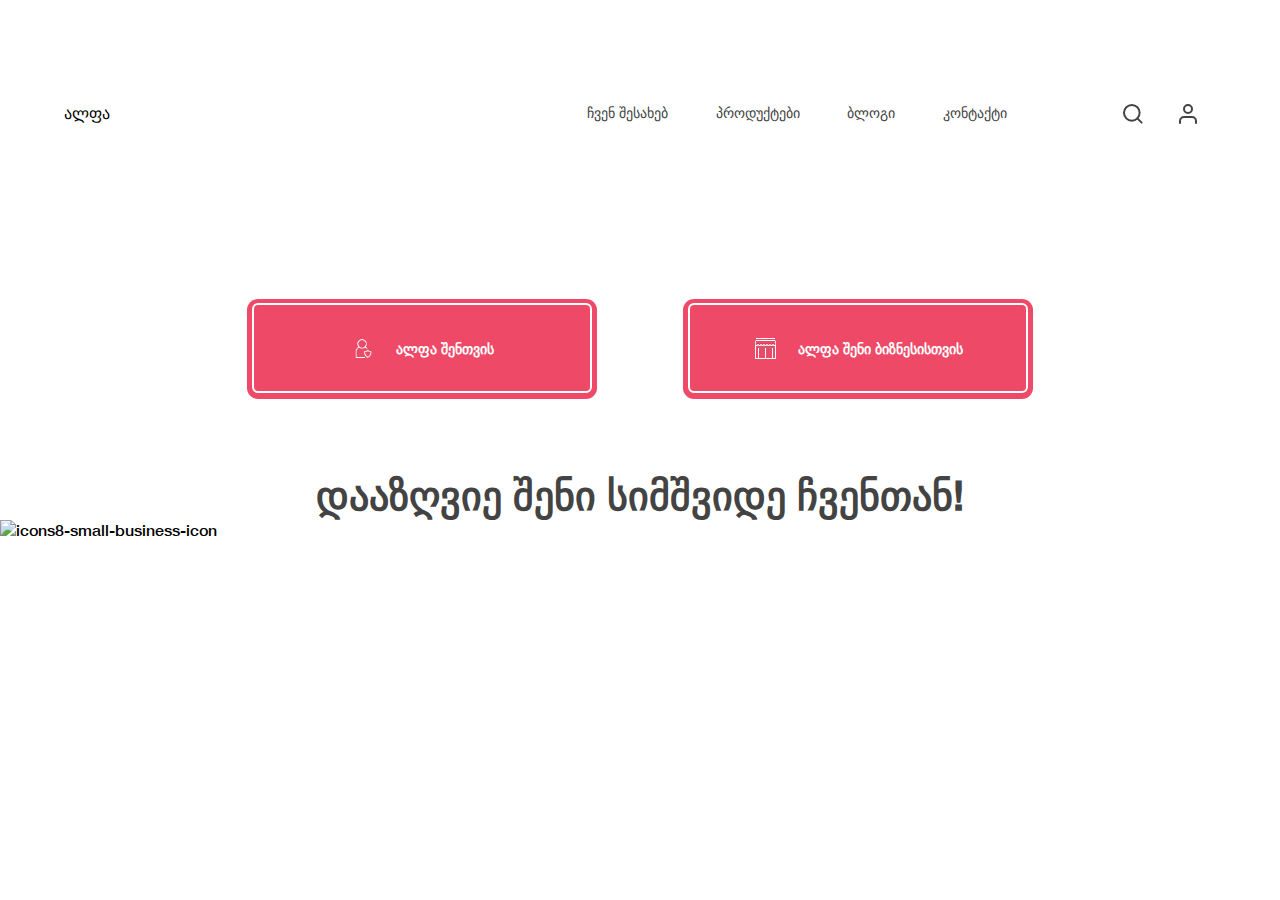
==== index.html @ 0869f118 "add one section on home page" ====
<!DOCTYPE html>
<html lang="en">
<head>
    <meta charset="UTF-8">
    <meta name="description" content="Alpha insurance company web-page">
    <meta http-equiv="X-UA-Compatible" content="IE=edge">
    <meta name="viewport" content="width=device-width, initial-scale=1.0">
    <link rel="stylesheet" href="static/CSS/style.css">
    <link rel="stylesheet" href="static/CSS/font.css">
    <title>Home Page</title>
</head>
<body>
    <header class="background-img">
        <nav class="container">
            <div class="logo">
                ალფა
            </div>
            <div class="nav-links">
                <ul>
                    <li>
                        <a href="#">ჩვენ შესახებ</a> 
                    </li>
                    <li> 
                        <a href="#">პროდუქტები</a> 
                    </li>
                    <li>   
                        <a href="#">ბლოგი</a> 
                    </li>
                    <li>
                        <a href="">კონტაქტი</a> 
                    </li>
                </ul>
            </div>
            <div class="nav-icons">
                <ul>
                    <li>
                        <a href="">
                            <img src="static/images/icons/search.svg" alt="search-icon">
                        </a>
                    </li>
                    <li>
                        <a href="">
                            <img src="static/images/icons/user.svg" alt="user-icon">
                        </a>
                    </li>
                </ul>
            </div>
        </nav>
        <div class="flex">
            <div class="alfa">
                <img src="static/images/icons/icons8-person-64.png" alt="person-icon">
                <h2>ალფა შენთვის</h2>
            </div>
            <div class="alfa">
                <img src="static/images/icons/icons8-small-business-100.png" alt="icons8-small-business-icon">
                <h2>ალფა შენი ბიზნესისთვის</h2>
            </div>
        </div>
        <div class="slogan">
            <h1>
                დააზღვიე შენი სიმშვიდე ჩვენთან!
            </h1>
        </div>
        <div>
            <img src="" alt="icons8-small-business-icon">
        </div>


    </header>

    
</body>
</html>
---- static/CSS/style.css ----
*, 
*::before, 
*::after{
    margin: 0; 
    padding: 0;
    box-sizing: border-box;
}

/* .background-img{
    width: 100%;
    height: 100vh;
} */

body{
    font-family: 'HelveticaNeueMedium';
}

.container{
    width: 90%;
    max-width: 1223px;
    margin: 0 auto;
    height: 25vh;

    display: flex;
    justify-content: space-between;

}

a{
    text-decoration: none;
    color: inherit;
}

li{
    list-style: none;   
}

.logo{
    display: flex;
    align-items: center;
}

.nav-links {
    display: flex;
    align-items: center;
    margin-left: 33%;
}

.nav-links ul {
    display: flex;
    justify-content: space-between;
    align-items: center;
    width: 30em;

    font-size: 14px;
    color: #434343;
}

.nav-links ul li:hover{
    color: #000;
}

.nav-icons {
    display: flex;
    align-items: center;
}

.nav-icons ul {
    display: flex;
    justify-content: space-around;
    width: 7em;
}

.nav-icons ul li {
    width: 18px;
    height: 18px;
    transition-duration: .3s;
}

.nav-icons ul li:hover{
    transform: scale(1.1);
    transition-duration: .5s;
}

.flex{
    display: flex;
    justify-content: space-around;
    width: 68%;
    height: 10vh;
    margin: 78px auto;
}

.alfa {
    display: flex;
    justify-content: center;
    align-items: center;
    border: 2px solid rgb(255, 255, 255);
    background-color: rgb(238 73 103);
    width: 340px;
    border-radius: 6px;
    box-shadow: 0px 1px 0px 5px rgb(238 73 103);
    transition-duration: .3s;
}

.alfa:hover{
    transition-duration: .3s;
    border-radius: 0px;
    box-shadow: 0px 1px 3px 5px rgb(62, 197, 35, 80%);
}

.alfa img {
    width: 25px;
    height: 25px;
    margin-right: 20px;
}

.alfa h2 {
    font-size: 14px;
    color:#FFFFFF;
}

.slogan{
    display: flex;
    justify-content: center;
}

.slogan h1 {
    color: #434343;
    font-size: 40px;
}
---- static/CSS/font.css ----
@font-face {
    font-family: 'HelveticaNeueMedium';
    src: url('../Fonts/HelveticaNeueMedium.ttf');
}
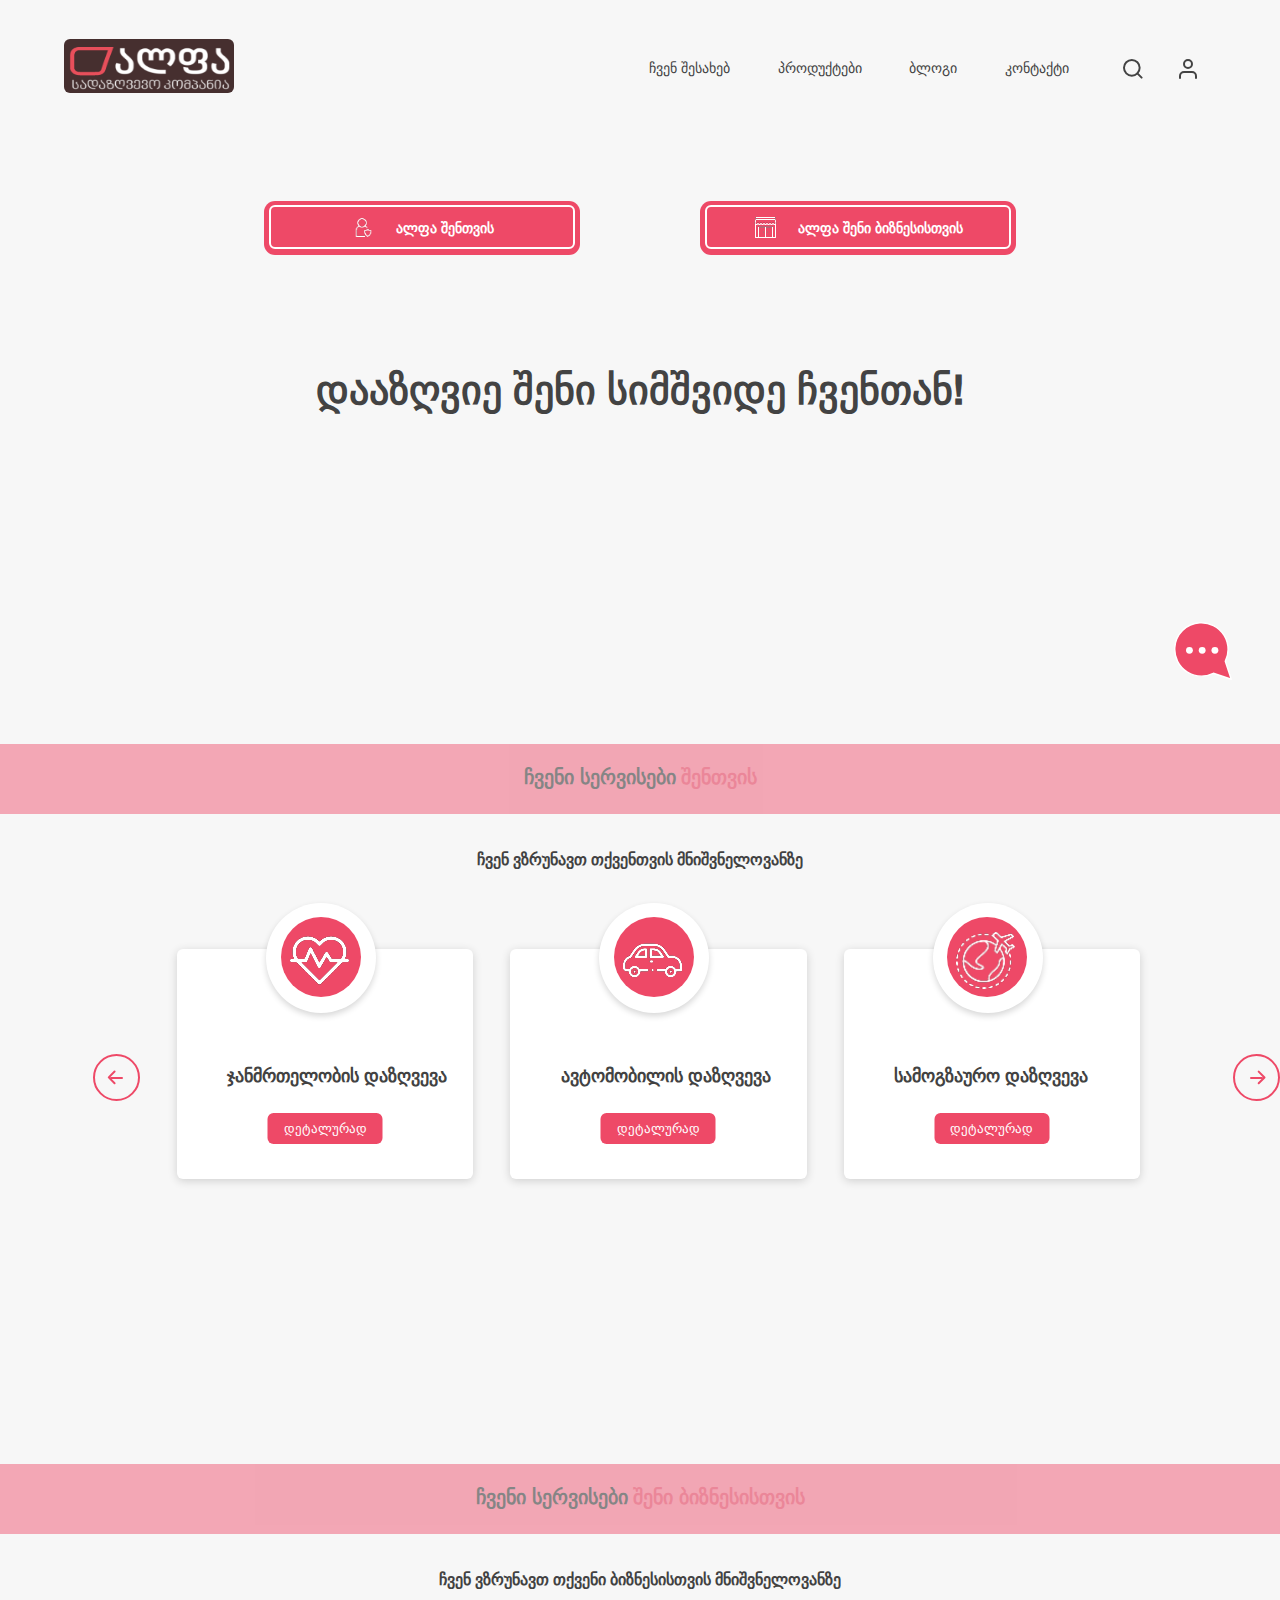
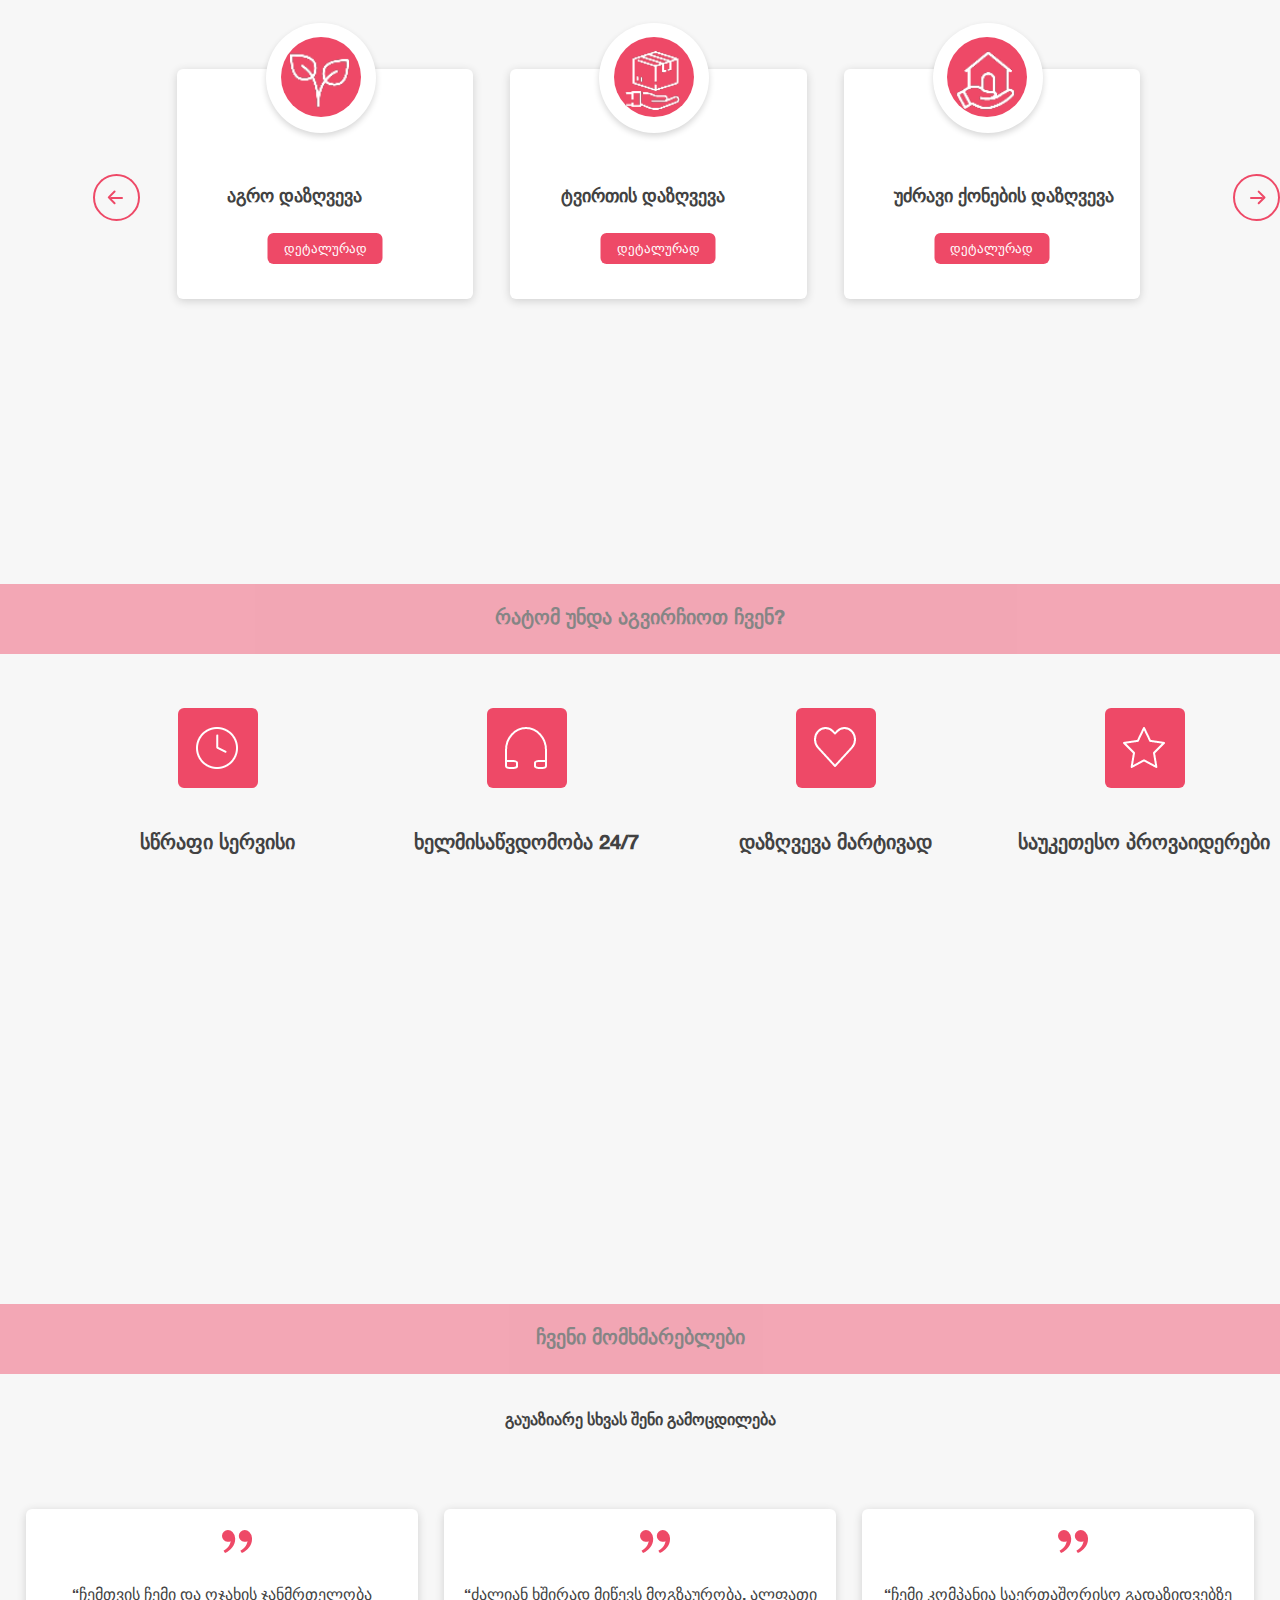
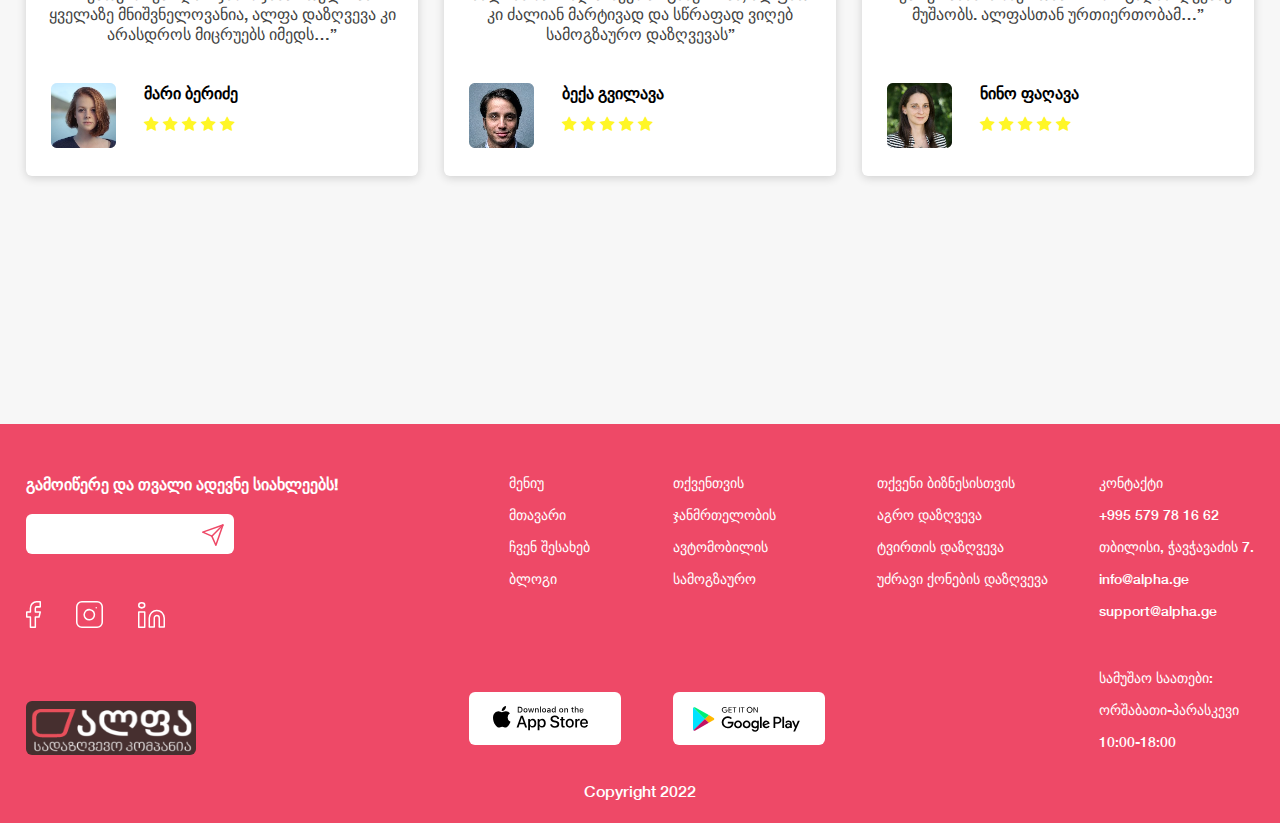
==== commit 5129453b: "finished" ====
--- a/index.html
+++ b/index.html
@@ -3,17 +3,26 @@
 <head>
     <meta charset="UTF-8">
     <meta name="description" content="Alpha insurance company web-page">
+    <meta name="keywords" content="insurance, health insurance, car insurance, travel insurance">
+    <meta name="author" content="Keti Dvali">
     <meta http-equiv="X-UA-Compatible" content="IE=edge">
     <meta name="viewport" content="width=device-width, initial-scale=1.0">
+    <meta property="og:title" content="Alpha"/>
+    <meta property="og:description" content="This is insurance company's website, which provides high quality of services"/>
+    <!-- <meta property="og:url" content="https://www.imdb.com/title/tt0117500/"/> -->
+    <meta property="og:image" content="https://scontent.ftbs7-1.fna.fbcdn.net/v/t39.30808-6/277736311_5261580733893179_2766320965958162209_n.jpg?_nc_cat=103&ccb=1-7&_nc_sid=09cbfe&_nc_eui2=AeHfeIbS6wfSCuRMnTaB6PTUykQC8pndf4nKRALymd1_icnQ05Q7B66OPcmvObkFeOIp2i-Z4lgmR2Akh-R1RGz8&_nc_ohc=oTx25FgFj3MAX-3j-YL&_nc_ht=scontent.ftbs7-1.fna&oh=00_AT8piX0IcJoz6PclUnjiJvUDoX15XMrLTkmNDGJpSxakKw&oe=631B754F">
     <link rel="stylesheet" href="static/CSS/style.css">
     <link rel="stylesheet" href="static/CSS/font.css">
+    <link rel="stylesheet" href="https://cdnjs.cloudflare.com/ajax/libs/font-awesome/4.7.0/css/font-awesome.min.css">
     <title>Home Page</title>
 </head>
 <body>
     <header class="background-img">
         <nav class="container">
             <div class="logo">
-                ალფა
+                <a href="index.html">
+                    <img class="logo-header" src="static/images/logo/main-logo.png" alt="logo">
+                </a> 
             </div>
             <div class="nav-links">
                 <ul>
@@ -24,10 +33,10 @@
                         <a href="#">პროდუქტები</a> 
                     </li>
                     <li>   
-                        <a href="#">ბლოგი</a> 
-                    </li>
-                    <li>
-                        <a href="">კონტაქტი</a> 
+                        <a href="health-insurance.html">ბლოგი</a> 
+                    </li>
+                    <li>
+                        <a href="contact.html">კონტაქტი</a> 
                     </li>
                 </ul>
             </div>
@@ -49,11 +58,11 @@
         <div class="flex">
             <div class="alfa">
                 <img src="static/images/icons/icons8-person-64.png" alt="person-icon">
-                <h2>ალფა შენთვის</h2>
+                <a href="#for-you-section"><h2>ალფა შენთვის</h2></a>
             </div>
             <div class="alfa">
                 <img src="static/images/icons/icons8-small-business-100.png" alt="icons8-small-business-icon">
-                <h2>ალფა შენი ბიზნესისთვის</h2>
+                <a href="#for-your-business-section"><h2>ალფა შენი ბიზნესისთვის</h2></a>
             </div>
         </div>
         <div class="slogan">
@@ -61,13 +70,327 @@
                 დააზღვიე შენი სიმშვიდე ჩვენთან!
             </h1>
         </div>
-        <div>
-            <img src="" alt="icons8-small-business-icon">
-        </div>
-
-
+        <div class="chat-icon">
+            <img src="static/images/icons/Online chat.svg" alt="chat-icon">
+        </div>
     </header>
 
+    <main>
+        <section id="for-you-section">
+            <div class="our-services">
+                <h2>
+                    ჩვენი სერვისები<span>შენთვის</span> 
+                </h2>
+            </div>
+            <div class="we-care">
+                <h4>
+                    ჩვენ ვზრუნავთ თქვენთვის მნიშვნელოვანზე
+                </h4>
+            </div>
+            <div class="section1-flex">
+                <div class="arrow">
+                    <img src="static/images/icons/arrow-left-circle.svg" alt="arrow">
+                </div>
+                <div class="insurance">
+                    <div></div>
+                    <div></div>
+                    <img src="static/images/icons/heart-beat.png" alt="heart-beat">
+                    <h4>
+                        ჯანმრთელობის დაზღვევა
+                    </h4>
+                    <button>
+                        დეტალურად
+                    </button>
+                </div>
+                <div class="insurance">
+                    <div></div>
+                    <div></div>
+                    <img src="static/images/icons/car.png" alt="car">
+                    <h4>
+                        ავტომობილის დაზღვევა
+                    </h4>
+                    <button>
+                        დეტალურად
+                    </button>
+                </div>
+                <div class="insurance">
+                    <div></div>
+                    <div></div>
+                    <img src="static/images/icons/world.png" alt="world">
+                    <h4>
+                        სამოგზაურო დაზღვევა
+                    </h4>
+                    <button>
+                        დეტალურად
+                    </button>
+                </div>
+                <div class="arrow">
+                    <img src="static/images/icons/arrow-right-circle.svg" alt="arrow">
+                </div>
+            </div>
+        </section>
+        <section id="for-your-business-section">
+            <div class="our-services">
+                <h2>
+                    ჩვენი სერვისები<span>შენი ბიზნესისთვის</span> 
+                </h2>
+            </div>
+            <div class="we-care">
+                <h4>
+                    ჩვენ ვზრუნავთ თქვენი ბიზნესისთვის მნიშვნელოვანზე
+                </h4>
+            </div>
+            <div class="section1-flex">
+                <div class="arrow">
+                    <img src="static/images/icons/arrow-left-circle.svg" alt="arrow">
+                </div>
+                <div class="insurance">
+                    <div></div>
+                    <div></div>
+                    <img src="static/images/icons/plant.png" alt="plant">
+                    <h4>
+                        აგრო დაზღვევა
+                    </h4>
+                    <button>
+                        დეტალურად
+                    </button>
+                </div>
+                <div class="insurance">
+                    <div></div>
+                    <div></div>
+                    <img src="static/images/icons/shipping.png" alt="shipping">
+                    <h4>
+                        ტვირთის დაზღვევა
+                    </h4>
+                    <button>
+                        დეტალურად
+                    </button>
+                </div>
+                <div class="insurance">
+                    <div></div>
+                    <div></div>
+                    <img src="static/images/icons/real-estate.png" alt="real-estate">
+                    <h4>
+                        უძრავი ქონების დაზღვევა
+                    </h4>
+                    <button>
+                        დეტალურად
+                    </button>
+                </div>
+                <div class="arrow">
+                    <img src="static/images/icons/arrow-right-circle.svg" alt="arrow">
+                </div>
+            </div>
+        </section>
+        <section class="why-us">
+            <div class="our-services">
+                <h2>
+                    რატომ უნდა აგვირჩიოთ ჩვენ?
+                </h2>
+            </div>
+            <div class="section1-flex">
+                <div class="why-us-div">
+                    <div></div>
+                    <img src="static/images/icons/clock.png" alt="clock">
+                    <h4>სწრაფი სერვისი</h4>
+                </div>
+                <div class="why-us-div">
+                    <div></div>
+                    <img src="static/images/icons/headphones.png" alt="headphones">
+                    <h4>ხელმისაწვდომობა 24/7</h4>
+                </div>
+                <div class="why-us-div">
+                    <div></div>
+                    <img src="static/images/icons/heart.png" alt="heart">
+                    <h4>დაზღვევა მარტივად</h4>
+                </div>
+                <div class="why-us-div">
+                    <div></div>
+                    <img src="static/images/icons/star.png" alt="star">
+                    <h4>საუკეთესო პროვაიდერები</h4>
+                </div>
+            </div> 
+        </section>
+        <section class="our-cutomers">
+            <div class="our-services">
+                <h2>
+                    ჩვენი მომხმარებლები
+                </h2>
+            </div>
+            <div class="share-your-experiences">
+                <h4>
+                    გაუაზიარე სხვას შენი გამოცდილება
+                </h4>
+            </div>
+            <div class="section-four-flex">
+                <div class="customer">
+                    <img class="double-quotes" src="static/images/icons/double-quotes.svg" alt="double-quotes">
+                    <p>
+                        “ჩემთვის ჩემი და ოჯახის ჯანმრთელობა ყველაზე მნიშვნელოვანია, 
+                        ალფა დაზღვევა კი არასდროს მიცრუებს იმედს…”
+                    </p>
+                    <div class="customer-flex">
+                        <div>
+                            <img src="static/images/photos/Mask Group 2.png" alt="person">
+                        </div>
+                        <div class="person">
+                            <h4>მარი ბერიძე</h4>
+                            <span class="fa fa-star checked"></span>
+                            <span class="fa fa-star checked"></span>
+                            <span class="fa fa-star checked"></span>
+                            <span class="fa fa-star checked"></span>
+                            <span class="fa fa-star checked"></span>
+                        </div>
+                    </div>
+                </div>
+                <div class="customer">
+                    <img class="double-quotes" src="static/images/icons/double-quotes.svg" alt="double-quotes">
+                    <p>
+                        “ძალიან ხშირად მიწევს მოგზაურობა, ალფათი კი ძალიან 
+                        მარტივად და სწრაფად ვიღებ სამოგზაურო დაზღვევას”
+                    </p>
+                    <div class="customer-flex">
+                        <div>
+                            <img src="static/images/photos/Mask Group 4.png" alt="person">
+                        </div>
+                        <div class="person">
+                            <h4>ბექა გვილავა</h4>
+                            <span class="fa fa-star checked"></span>
+                            <span class="fa fa-star checked"></span>
+                            <span class="fa fa-star checked"></span>
+                            <span class="fa fa-star checked"></span>
+                            <span class="fa fa-star checked"></span>
+                        </div>
+                    </div>
+                </div>
+                <div class="customer">
+                    <img class="double-quotes" src="static/images/icons/double-quotes.svg" alt="double-quotes">
+                    <p>
+                        “ჩემი კომპანია საერთაშორისო 
+                        გადაზიდვებზე მუშაობს. ალფასთან ურთიერთობამ…”
+                    </p>
+                    <div class="customer-flex">
+                        <div>
+                            <img src="static/images/photos/Mask Group 3.png" alt="person">
+                        </div>
+                        <div class="person">
+                            <h4>ნინო ფაღავა</h4>
+                            <span class="fa fa-star checked"></span>
+                            <span class="fa fa-star checked"></span>
+                            <span class="fa fa-star checked"></span>
+                            <span class="fa fa-star checked"></span>
+                            <span class="fa fa-star checked"></span>
+                        </div>
+                    </div>
+                </div>
+            </div>
+        </section>
+    </main>
+    <footer>
+        <div class="footer-flex">
+            <div class="first-div">
+                <h4>
+                    გამოიწერე და თვალი ადევნე სიახლეებს!
+                </h4>
+                <form>
+                    <input type="text">
+                    <img class="send-icon" src="static/images/icons/send.svg" alt="send-icon">
+                </form>
+                <div class="icons">
+                    <img src="static/images/icons/facebook.svg" alt="fb-icon">
+                    <img src="static/images/icons/instagram.svg" alt="insta-icon">
+                    <img src="static/images/icons/linkedin.svg" alt="ln-icon">
+                </div>
+                <img class="logo-footer" src="static/images/logo/main-logo.png" alt="logo">
+            </div>
+            <div class="second-div">
+                <ul>
+                    <li>
+                        მენიუ
+                    </li>
+                    <li>
+                        <a href="index.html">
+                            მთავარი
+                        </a>
+                    </li>
+                    <li>
+                        ჩვენ შესახებ
+                    </li>
+                    <li>
+                        ბლოგი 
+                    </li>
+                </ul>
+                <img src="static/images/icons/app-store.svg" alt="app-store">
+            </div>
+            <div class="third-div">
+                <ul>
+                    <li>
+                        <a href="#for-you-section"> თქვენთვის</a>
+                       
+                    </li>
+                    <li>
+                        <a href="index.html">
+                            ჯანმრთელობის
+                        </a>
+                    </li>
+                    <li>
+                        ავტომობილის
+                    </li>
+                    <li>
+                        სამოგზაურო
+                    </li>
+                </ul>
+                <img src="static/images/icons/google-store.svg" alt="google-play">
+            </div>
+            <div class="third-div">
+                <ul>
+                    <li>
+                        <a href="#for-your-business-section">თქვენი ბიზნესისთვის</a>
+                        
+                    </li>
+                    <li>
+                        <a href="index.html">
+                            აგრო დაზღვევა
+                        </a>
+                    </li>
+                    <li>
+                        ტვირთის დაზღვევა
+                    </li>
+                    <li>
+                        უძრავი ქონების დაზღვევა
+                    </li>
+                </ul>
+            </div>
+            <div class="third-div">
+                <ul>
+                    <li>
+                        <a href="contact.html">კონტაქტი </a>             
+                    </li>
+                    <li>
+                        <a href="index.html">
+                            +995 579 78 16 62
+                        </a>
+                    </li>
+                    <li>
+                        თბილისი, ჭავჭავაძის 7.
+                    </li>
+                    <li>
+                        info@alpha.ge
+                    </li>
+                    <li>
+                        support@alpha.ge
+                    </li>
+                    <li>სამუშაო საათები:</li>
+                    <li>ორშაბათი-პარასკევი</li>
+                    <li>10:00-18:00</li>
+                </ul>
+            </div>
+        </div>
+        <div class="copyright">
+            <p>Copyright 2022</p>
+        </div>
+    </footer>
+    <script src="static/Javascript/script.js"></script>
     
 </body>
 </html>--- a/static/CSS/style.css
+++ b/static/CSS/style.css
@@ -13,17 +13,19 @@
 
 body{
     font-family: 'HelveticaNeueMedium';
+    background-color: #F7F7F7;
 }
 
 .container{
     width: 90%;
     max-width: 1223px;
     margin: 0 auto;
-    height: 25vh;
+    height: 15vh;
 
     display: flex;
     justify-content: space-between;
 
+    background-color: #F7F7F7;
 }
 
 a{
@@ -35,9 +37,16 @@
     list-style: none;   
 }
 
-.logo{
+.logo {
     display: flex;
     align-items: center;
+}
+
+.logo-header, .logo-footer{ 
+    width: 170px;
+    height: 54px;
+    background-color: #462f2f;
+    border-radius: 6px;
 }
 
 .nav-links {
@@ -57,6 +66,10 @@
 }
 
 .nav-links ul li:hover{
+    color: #000;
+}
+
+.active{
     color: #000;
 }
 
@@ -87,7 +100,7 @@
     justify-content: space-around;
     width: 68%;
     height: 10vh;
-    margin: 78px auto;
+    margin: 70px auto;
 }
 
 .alfa {
@@ -96,7 +109,8 @@
     align-items: center;
     border: 2px solid rgb(255, 255, 255);
     background-color: rgb(238 73 103);
-    width: 340px;
+    width: 306px;
+    height: 44px;
     border-radius: 6px;
     box-shadow: 0px 1px 0px 5px rgb(238 73 103);
     transition-duration: .3s;
@@ -127,4 +141,700 @@
 .slogan h1 {
     color: #434343;
     font-size: 40px;
-}+}
+
+.chat-icon{
+    display: flex;
+    justify-content: end;
+}
+
+.chat-icon img {
+    margin: 13em 3em 4em 0em;
+    width: 58px;
+    height: 58px;
+
+    cursor: pointer;
+    transition-duration: .3s;
+}
+
+.chat-icon img:hover{
+    transform: scale(1.1);
+    transition-duration: .3s;
+}
+
+/* second section on home page */
+
+#for-you-section {
+    background-color: #F7F7F7;
+    height: 80vh;
+    width: 100%;
+}
+
+.our-services {
+    background: hsla(349, 83%, 61%, 1);
+    opacity: 46%;
+    height: 70px;
+}
+
+.our-services h2 {
+    display: flex;
+    justify-content: center;
+    padding-top: 20px;
+
+    font-size: 20px;
+}
+
+span {
+    margin-left: 5px;
+    color: #dd042c;
+}
+
+.we-care h4, .share-your-experiences h4 {
+    display: flex;
+    justify-content: center;
+
+    padding: 35px 0 80px 0;
+    color: hsla(0, 0%, 26%, 1);
+    font-size: 16px;
+}
+
+.section1-flex{
+    display: flex;
+}
+
+.arrow{
+    margin-left: 93px;
+    margin-top: 105px;
+    cursor: pointer;
+    transition-duration: .5s;
+}
+
+.arrow:hover{
+    transform: scale(1.1);
+    transition-duration: .5s;
+}
+
+.insurance {
+    width: 312px;
+    height: 230px;
+    background-color: hsla(0, 0%, 100%, 1);
+    position: relative;
+    margin-left: 37px;
+    box-shadow: 0px 2px 10px hsla(0, 0%, 0%, 0.16);
+    border-radius: 6px;
+}
+
+.insurance :nth-child(1) {
+    width: 110px;
+    height: 110px;
+    background-color: #ffffff;
+    box-shadow: 0px 3px 6px hsla(0, 0%, 0%, 0.16);
+    border-radius: 50%;
+
+    position: absolute;
+    top: -20%;
+    left: 30%;
+}
+
+.insurance :nth-child(2) {
+    width: 80px;
+    height: 80px;
+    background-color: hsla(349, 83%, 61%, 1);
+    border-radius: 50%;
+
+    position: absolute;
+    top: -14%;
+    left: 35%;
+}
+
+.insurance img {
+    width: 59px;
+    height: 59px;
+
+    position: absolute;
+    top: -8%;
+    left: 38%;
+}
+
+.insurance h4 {
+    color: hsla(0, 0%, 26%, 1);
+    position: absolute;
+    top: 50%;
+    left: 17%;
+    font-size: 18px;
+}
+
+.insurance button {
+    position: absolute;
+    bottom: 35px;
+    left: 50%;
+    transform: translate(-50%);
+    width: 115px; 
+    height: 31px;
+
+    color: hsla(0, 0%, 100%, 1);
+    background-color: hsla(349, 83%, 61%, 1);
+
+    border: none;
+    border-radius: 6px;
+    cursor: pointer;
+    transition-duration: .5s;
+}
+
+.insurance button:hover{
+    transition-duration: .5s;
+    box-shadow: 2px 5px 30px 5px hsla(349, 83%, 61%, 1);
+}
+
+#for-your-business-section, .why-us, .our-cutomers{
+    background-color: #F7F7F7;
+    height: 80vh;
+    width: 100%;
+}
+
+/* section three - why you should choose us? */
+
+.why-us-div {
+    position: relative;
+    width: 213px;
+    height: 144px;
+    margin-right: 6em;
+}
+
+
+.why-us-div div {
+    position: absolute;
+    top: 54px;
+    left: 178px;
+    width: 80px;
+    height: 80px;
+    background-color: hsla(349, 83%, 61%, 1);
+    border-radius: 6px;
+}
+
+.why-us-div img {
+    position: absolute;
+    top: 73px;
+    left: 196px;
+}
+
+.why-us-div h4 {
+    color: rgb(66 66 66);
+    font-size: 20px;
+    position: absolute;
+    top: 175px;
+    left: 87px;
+    width: 13em;
+    display: flex;
+    justify-content: center;
+}
+
+/* section four- our cutomers */
+
+.section-four-flex{
+    display: flex;
+    justify-content: space-evenly;
+}
+
+.customer {
+    width: 392px;
+    height: 267px;
+    background-color: hsla(0, 0%, 100%, 1);
+    position: relative;
+
+    box-shadow: 0px 2px 10px hsla(0, 0%, 0%, 0.16);
+    border-radius: 6px;
+
+    cursor: pointer;
+    transition-duration: .5s;
+}
+
+.customer:hover {
+    transition-duration: .5s;
+    box-shadow: 2px 5px 30px 5px rgb(199, 193, 194);
+}
+
+.double-quotes{
+    position: absolute;
+    top: 21px;
+    left: 50%;
+}
+
+.customer p{
+    width: 358px;
+    height: 65px;
+    position: absolute;
+    top: 75px;
+    left: 17px;
+
+    font-size: 16px;
+    text-align: center;
+    color: hsla(0, 0%, 26%, 1); 
+}
+
+.customer-flex{
+    display: flex;
+    position: absolute;
+    bottom: 25px;
+    left: 25px;
+}
+
+.person{
+    margin-left: 28px;
+}
+
+.person h4 {
+    padding-bottom: 11px;
+}
+
+.checked {
+    margin: 0px;
+    color: #FFF626;
+}
+
+/* footer */
+
+footer{
+    width: 100%;
+    height: 399px;
+    background-color: #EE4967;
+}
+
+.footer-flex{
+    height: 300px;
+    display: flex;
+    justify-content: space-around;
+    align-items: flex-start;
+    color: #FFFFFF;
+}
+.footer-flex div{
+    margin-top: 50px;
+}
+
+.first-div h4 {
+    margin-bottom: 20px;
+}
+
+.first-div form {
+    position: relative; 
+    margin-bottom: 107px;
+}
+
+.first-div input {
+    position: absolute;
+    width: 208px;
+    height: 40px;
+    padding: 20px;
+   
+
+    border: none;
+    outline: none;
+    border-radius: 6px;
+}
+
+.send-icon {
+    position: absolute;
+    top: 10px;
+    left: 176px;
+
+    cursor: pointer;
+}
+
+.icons img {
+    margin: 0px 31px 70px 0px;
+    cursor: pointer;
+}
+
+.second-div {
+    margin-left: 120px;
+}
+
+.second-div ul li, .third-div ul li {
+    margin-bottom: 15px;
+    font-size: 14px;
+    cursor: pointer;
+}
+
+.second-div img {
+    margin-top: 90px;
+    margin-left: -40px;
+}
+.third-div img{
+    margin-top: 90px;
+}
+
+.third-div :nth-child(6){
+    margin-top: 50px;
+}
+
+.copyright{
+    height: 76px;
+    display: flex;
+    justify-content: center;
+    align-items: flex-end;
+
+    color: rgb(255 255 255);
+    font-size: 16px;
+}
+
+/* health insurance page */
+
+.insurance-flex{  
+    display: flex;
+    justify-content: space-between;
+    
+}
+
+.health{
+    margin-left: 77px;
+    align-self: center;
+}
+
+.health h2{
+    width: 359px;
+    height: 116px;
+    font-size: 28px;
+}
+
+.health h3 {
+    width: 371px;
+    height: 71px;
+    margin-bottom: 83px;
+    font-size: 20px;
+
+}
+
+.dad-daughter{
+    margin-top: 32px;
+    border: 30px solid rgb(247, 233, 236);
+    border-right: none;
+}
+
+.dad-daughter img{
+    width: 562px;
+    height: 100%;
+}
+
+.insurance-flex button{
+    color: #FFFFFF;
+    font-size: 14px;
+    background-color: #EE4967;
+
+    border: none;
+    border-radius: 6px;
+    padding: 10px;
+    margin-right: 24px;
+    cursor: pointer;
+}
+
+.circle{
+    width: 10px;
+    height: 10px;
+    background-color: #EE4967;
+    border-radius: 50%;
+}
+
+.two-circle{ 
+    width: 10px;
+    height: 10px;
+    margin-left: 20px;
+    border: 1px solid #EE4967;
+    border-radius: 50%;
+}
+
+.circle-flex {
+    display: flex;
+    justify-content: center;
+}
+
+
+.choice {
+    background: hsla(349, 83%, 61%, 1);
+    opacity: 46%;
+    height: 70px;
+    margin-top: 87px;
+    margin-bottom: 49px;
+}
+
+.choice h2{
+    display: flex;
+    justify-content: center;
+    padding-top: 20px;
+
+    font-size: 20px;
+}
+
+.first-section-flex{
+    display: flex;
+    justify-content: space-evenly;
+    margin-bottom: 46px;
+}
+
+.type-of-insurance {
+    width: 392px;
+    height: 595px;
+    background-color: #FFFFFF;
+
+    box-shadow: 0px 2px 10px hsla(0, 0%, 0%, 0.16);
+    border-radius: 6px;
+}
+
+.type-of-insurance img {
+    width: 325px;
+    height: 232px;
+    margin: 32px 0px 47px 36px;
+}
+
+.type-of-insurance h3{
+    display: flex;
+    justify-content: center;
+    margin-top: 20px;
+    color: #EE4967;
+    font-size: 18px;
+}
+
+.type-of-insurance p {
+    width: 330px;
+    height: 107px;
+    margin: 0 auto;
+
+    color: #434343;
+    font-size: 14px;
+    text-align: center;
+}
+
+
+.type-of-insurance button{
+    width: 149px; 
+    height: 40px;
+    margin: 40px 0px 0px 122px;
+
+    color: #FFFFFF;
+    border: none;
+    border-radius: 6px;
+    background-color: #EE4967;
+    cursor: pointer;
+    transition-duration: .5s;
+}
+
+button:hover{
+    transition-duration: .5s;
+    box-shadow: 2px 5px 30px 5px hsla(349, 83%, 61%, 1);
+}
+
+/* second-section-insurance page */
+
+.second-section-flex{
+    display: flex;
+    justify-content: space-evenly;
+    margin-bottom: 131px;
+}
+
+.program{
+    display: grid;
+    justify-items: center;
+    width: 370px;
+    height: 415px;
+    color:rgb(255, 255, 255);
+    background-color: #EE4967;
+    
+    box-shadow: 0px 2px 10px hsla(0, 0%, 0%, 0.16);
+    border-radius: 6px;
+}
+
+.program h3{
+    margin-top: 13px;
+    font-size: 16px;
+}
+
+.white-background{
+    display: flex;
+    justify-content: space-around;
+    width: 310px;
+    height: 240px;
+    background-color: #ffffff;
+
+    border-radius: 6px;
+}
+
+.white-background ul {
+    color: #434343;
+    font-size: 13px;
+}
+
+.white-background ul li{
+    margin-top: 20px;
+}
+
+.list-flex{
+    width: 306px;
+    display: flex;
+    justify-content: space-between;
+}
+
+.create-yourself{
+    display: grid;
+    justify-items: center;
+}
+
+.create-yourself h2 {
+    color: #434343;
+    font-size: 20px;
+    margin-bottom: 83px;
+}
+
+.create-yourself button {
+    width: 179px;
+    height: 40px;
+    margin-bottom: 68px;
+
+    border: none;
+    border-radius: 6px;
+    background-color: #EE4967;
+    color: #FFFFFF;
+    font-size: 15px;
+    cursor: pointer;
+}
+
+/* contact page */
+
+.contact-container {
+    max-width: 1223px;
+    width: 90%;
+    margin: 0 auto;
+}
+
+.contact-title {
+    margin-top: 90px;
+    margin-bottom: 81px;
+}
+
+.contact-title h1, .contact-title p {
+    display: flex;
+    justify-content: center;
+}
+
+.contact-title h1 {
+    margin-bottom: 22px;
+    font-size: 20px;
+}
+
+.contact-title p{
+    font-size: 16px;
+    color: #434343;
+}
+
+.contact {
+    height: 613px;
+    margin-bottom: 111px;
+
+    background-color: #FFFFFF;
+    border-radius: 6px;
+    box-shadow: 0px 3px 6px #00000029;
+}
+
+.contact-flex{
+    /* height: 613px; */
+    display: flex;
+    /* margin-bottom: 111px;
+
+    background-color: #FFFFFF;
+    border-radius: 6px;
+    box-shadow: 0px 3px 6px #00000029; */
+}
+
+.contact-list-flex{
+    display: flex;
+    justify-content: space-between;
+    width: 300px;
+    height: 200px;
+
+}
+
+.contact-list-flex ul li img{
+    margin-bottom: 56px;
+}
+
+.list-2 li {
+    margin-bottom: 73px;
+}
+
+.contact-info {
+    width: 436px;
+    height: 587px;
+    margin: 13px;
+
+    color:#FFFFFF;
+    background-color: #EE4967;
+    border-radius: 6px;
+}
+
+.contact-info h2, .contact-info p, .contact-info div {
+    margin-left: 40px;
+    margin-top: 80px;
+}
+
+.contact-form{
+    margin-top: 42px;
+    margin-left: 45px;
+    font-size: 14px;
+    opacity: 0.8;
+    color: #434343;
+}
+
+.contact-form label {
+    display: flex;
+    margin-bottom: 15px;
+}
+
+.email, .tel{
+    margin-top: 103px;
+}
+
+.contact-form input {
+    width: 300px;
+    height: 25px;
+
+    outline: none;
+    border: none;
+    border-bottom: 1px solid #F4A2B1;
+}
+
+.contact-form input[value]{
+    padding-bottom: 10px;
+    color: #434343;
+    font-size: 16px;
+}
+
+.text-us textarea{
+    width: 646px;
+    height: 146px;
+    padding: 10px;
+    margin: 90px 0 30px 45px;
+
+    outline: none;
+    color: rgb(67 67 67);
+    font-size: 14px;
+    border: 1px solid rgb(244 162 177);
+    border-radius: 6px;
+    opacity: 0.6;
+}
+
+.submit{
+    float: right;
+    width: 179px;
+    height: 40px;
+
+    color:hsla(0, 0%, 100%, 1);
+    border: none;
+    border-radius: 6px;
+    background-color: #EE4967;
+    cursor: pointer;
+}
+
+
+
+
+
+
+
